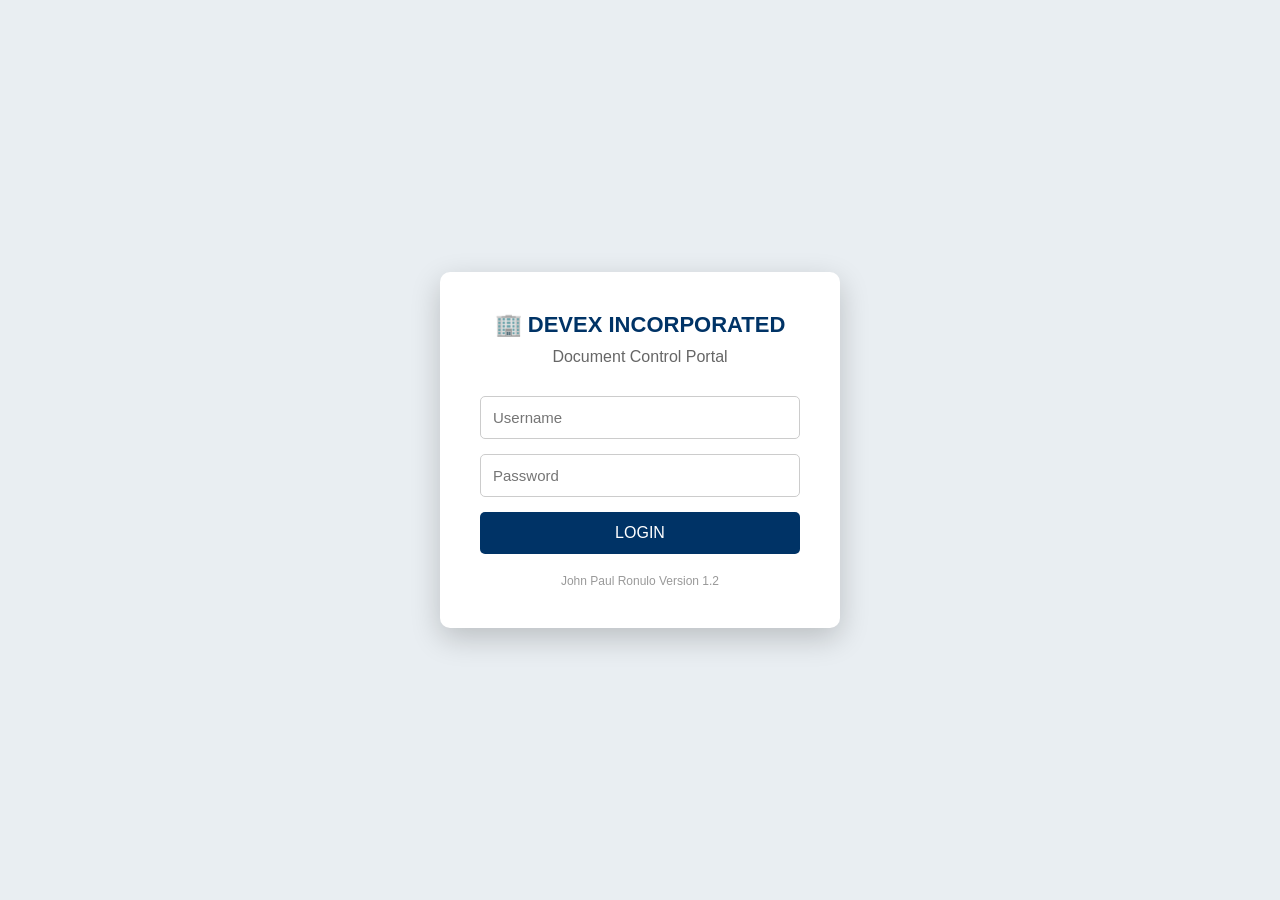
==== index.html @ fe701b8e "Add files via upload" ====
<!DOCTYPE html>
<html lang="en">
<head>

<meta charset="UTF-8">
<meta name="viewport" content="width=device-width, initial-scale=1.0">

<title>DEVEX Document Control Portal</title>

<style>

*{
    margin:0;
    padding:0;
    box-sizing:border-box;
}

body{
    background:#e9eef2;
    font-family:Segoe UI,Arial,sans-serif;
    display:flex;
    justify-content:center;
    align-items:center;
    height:100vh;
}

.login-box{

    width:400px;
    background:white;

    border-radius:10px;

    box-shadow:0px 10px 30px rgba(0,0,0,.2);

    padding:40px;

}

.logo{

    text-align:center;
    font-size:22px;
    color:#003366;
    font-weight:bold;
    margin-bottom:10px;

}

.subtitle{

    text-align:center;
    color:#666;
    margin-bottom:30px;

}

input{

    width:100%;
    padding:12px;
    margin-bottom:15px;
    border:1px solid #ccc;
    border-radius:5px;
    font-size:15px;

}

button{

    width:100%;
    padding:12px;
    background:#003366;
    color:white;
    border:none;
    border-radius:5px;
    font-size:16px;
    cursor:pointer;

}

button:hover{

    background:#00509e;

}

.footer{

    text-align:center;
    margin-top:20px;
    color:#999;
    font-size:12px;

}

</style>

</head>

<body>

<div class="login-box">

<div class="logo">

🏢 DEVEX INCORPORATED

</div>

<div class="subtitle">

Document Control Portal

</div>

<input type="text" placeholder="Username">

<input type="password" placeholder="Password">

<button onclick="location.href='dashboard.html'">

LOGIN

</button>

<div class="footer">

John Paul Ronulo Version 1.2

</div>

</div>

</body>

</html>
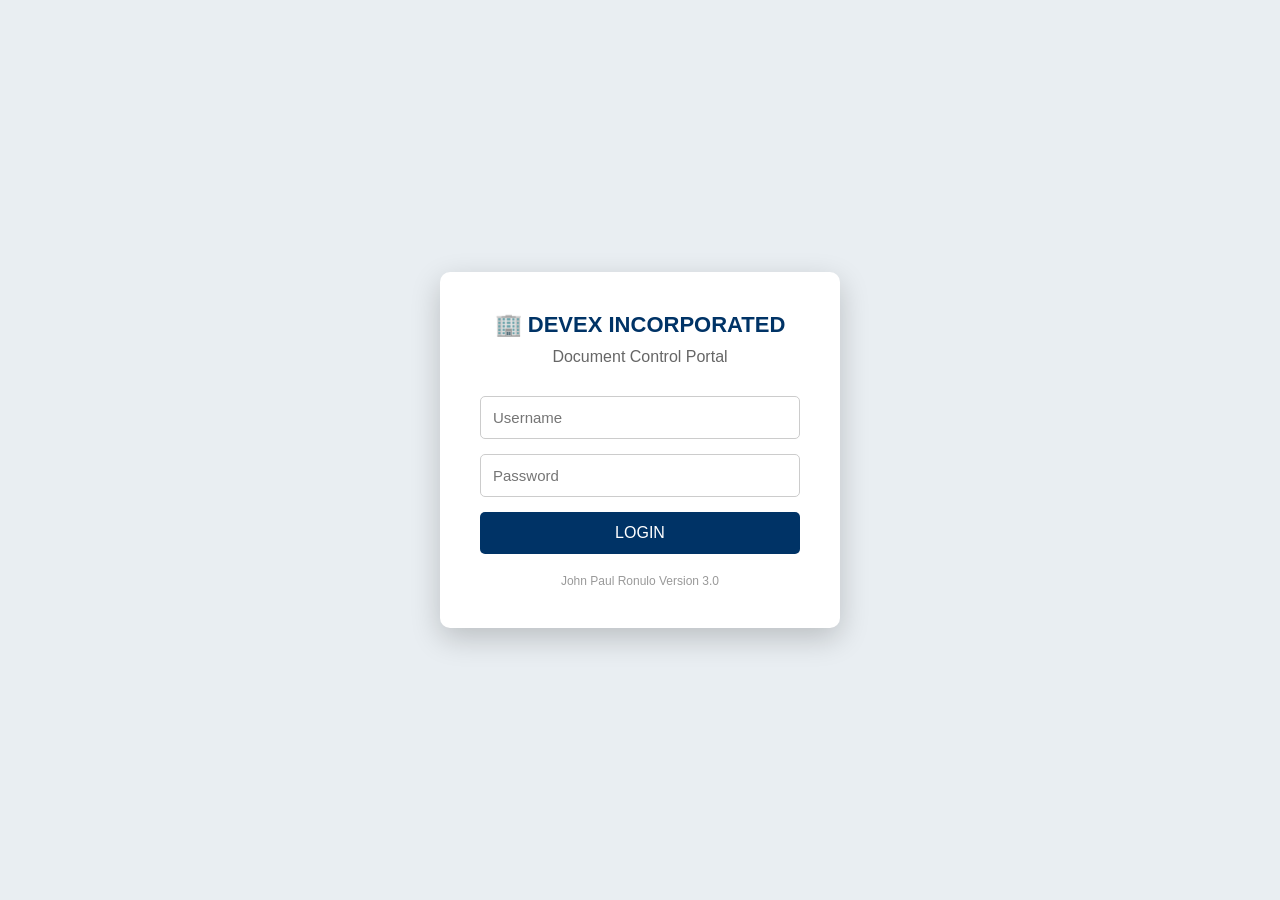
==== commit e7996d60: "Update index.html" ====
--- a/index.html
+++ b/index.html
@@ -126,7 +126,7 @@
 
 <div class="footer">
 
-John Paul Ronulo Version 1.2
+John Paul Ronulo Version 3.0
 
 </div>
 
@@ -134,4 +134,4 @@
 
 </body>
 
-</html>+</html>
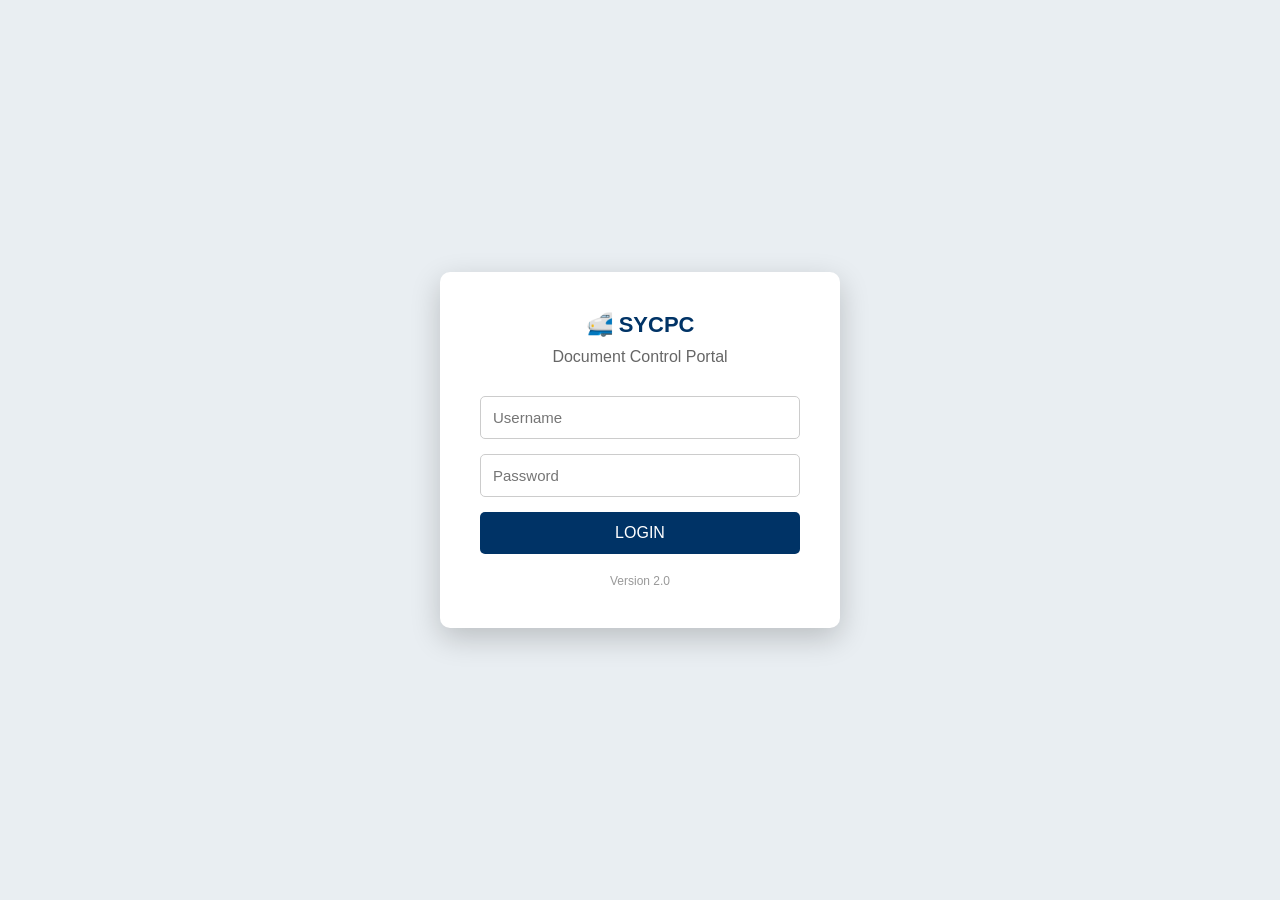
==== commit 260025dc: "Update index.html" ====
--- a/index.html
+++ b/index.html
@@ -104,7 +104,7 @@
 
 <div class="logo">
 
-🏢 DEVEX INCORPORATED
+ 🚅 SYCPC
 
 </div>
 
@@ -114,24 +114,34 @@
 
 </div>
 
-<input type="text" placeholder="Username">
+<form id="loginForm">    
 
-<input type="password" placeholder="Password">
+    <input
+        type="text"
+        id="username"
+        placeholder="Username"
+        required>
 
-<button onclick="location.href='dashboard.html'">
+    <input
+        type="password"
+        id="password"
+        placeholder="Password"
+        required>
 
-LOGIN
+    <button type="submit">
+        LOGIN
+    </button>
 
-</button>
+</form>
 
 <div class="footer">
-
-John Paul Ronulo Version 3.0
-
+Version 2.0
 </div>
 
 </div>
 
+<script src="js/login.js"></script>    
+    
 </body>
 
 </html>
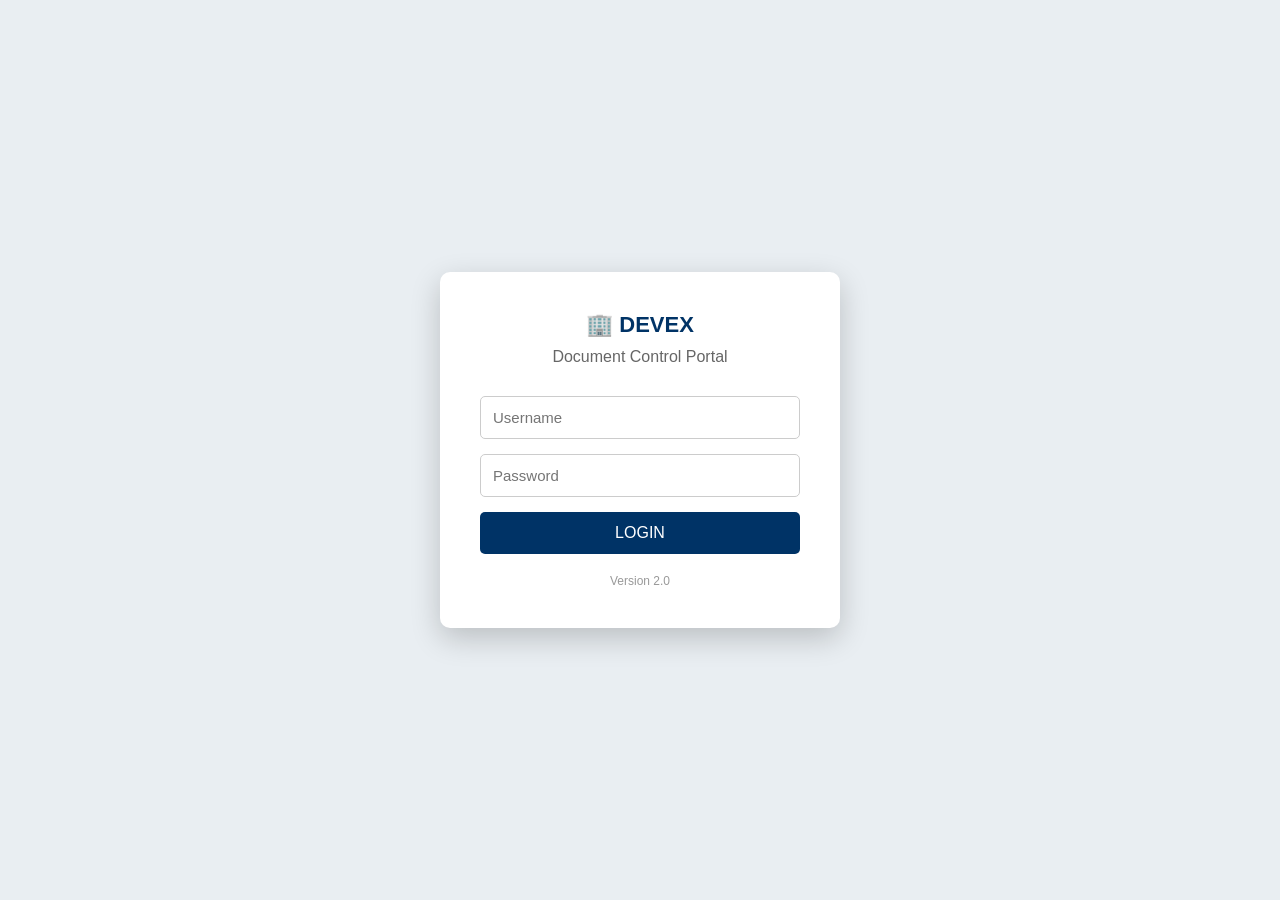
==== commit c19e0e9c: "Update index.html" ====
--- a/index.html
+++ b/index.html
@@ -104,7 +104,7 @@
 
 <div class="logo">
 
- 🚅 SYCPC
+  🏢 DEVEX
 
 </div>
 
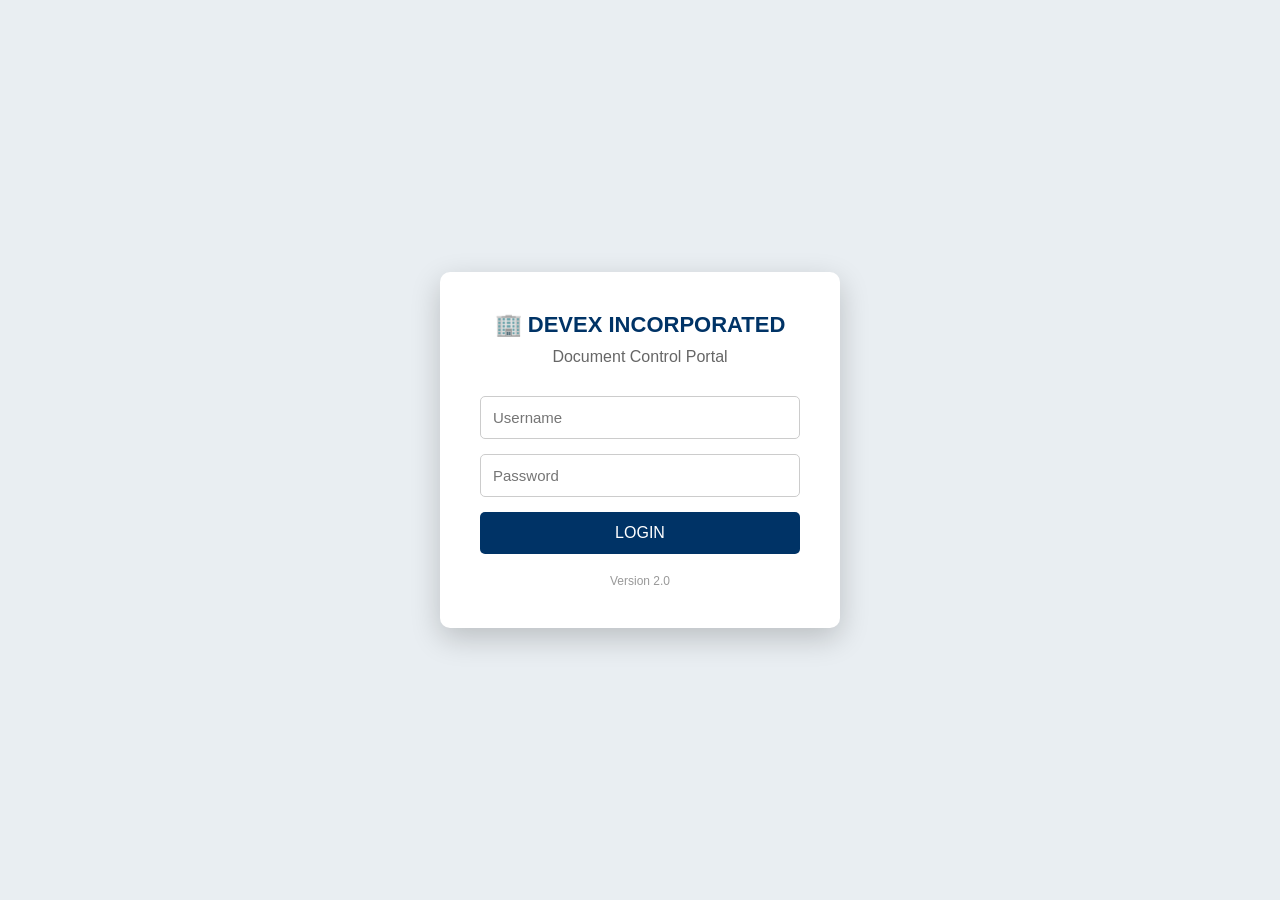
==== commit a4aa5c59: "Update index.html" ====
--- a/index.html
+++ b/index.html
@@ -104,7 +104,7 @@
 
 <div class="logo">
 
-  🏢 DEVEX
+  🏢 DEVEX INCORPORATED
 
 </div>
 
